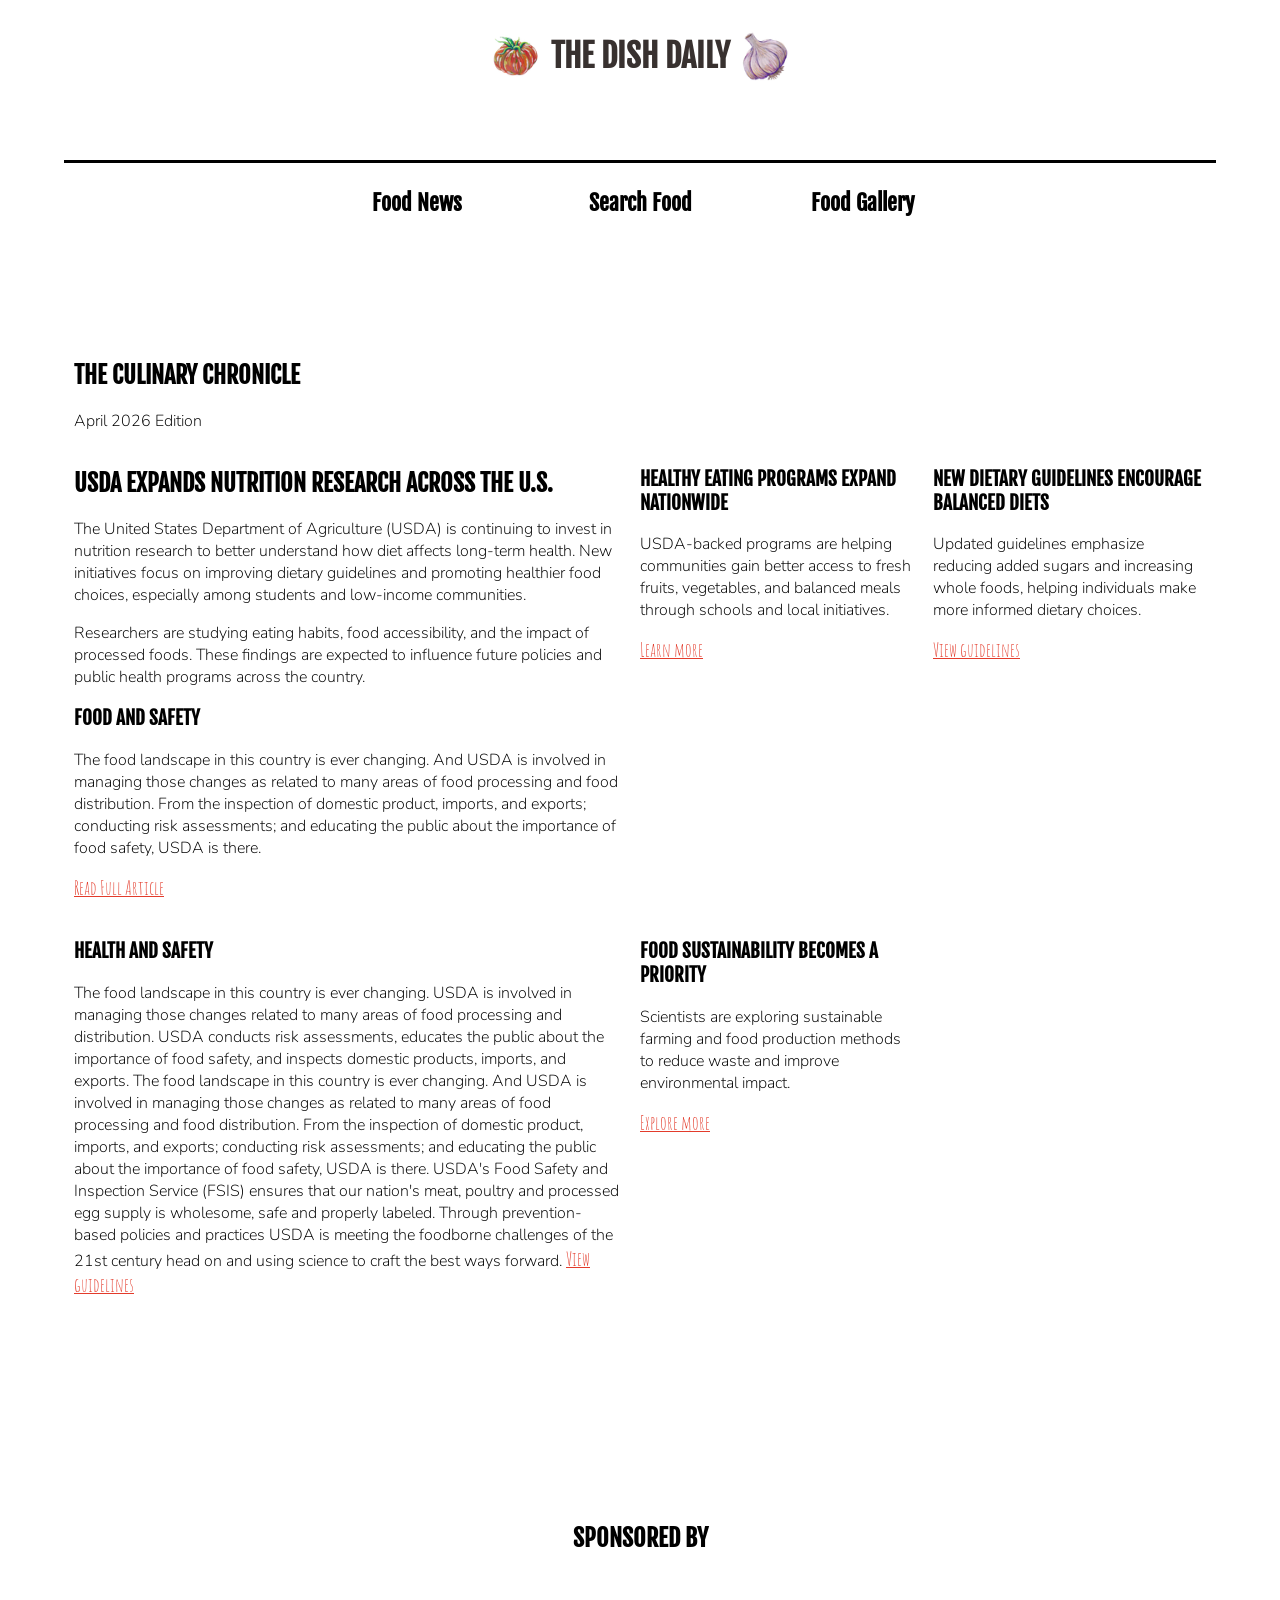
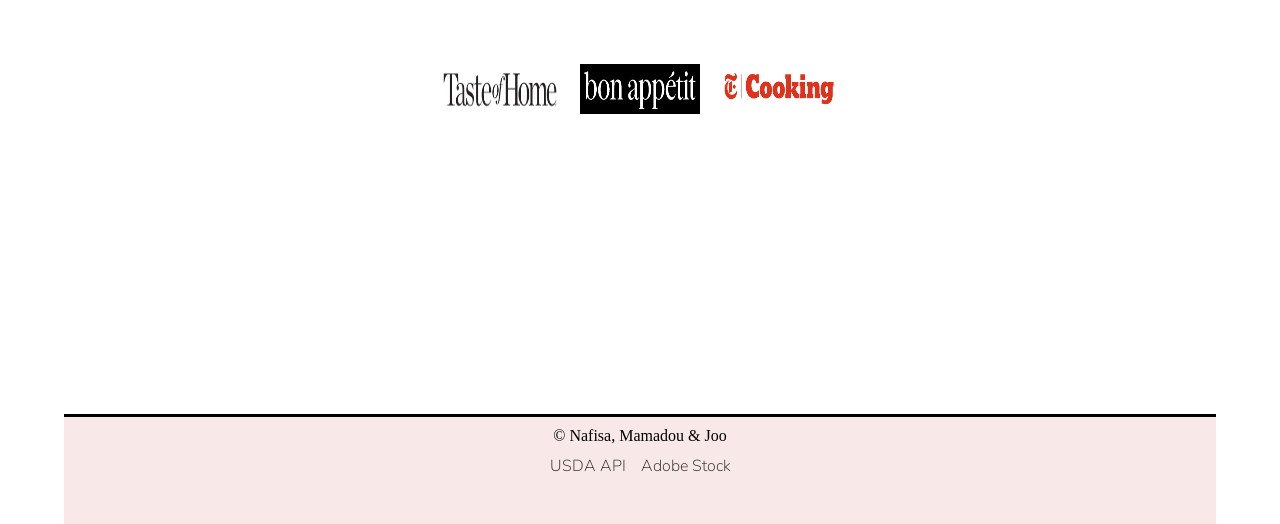
==== about.html @ 5ea5a696 "Update about.html" ====
<!DOCTYPE html>
<html lang="en">

<head>
    <meta charset="UTF-8">
    <meta name="viewport" content="width=device-width, initial-scale=1.0">
    <title>Data Visualization Project</title>
    <link rel="preconnect" href="https://fonts.googleapis.com">
    <link rel="preconnect" href="https://fonts.gstatic.com" crossorigin>
    <link
        href="https://fonts.googleapis.com/css2?family=Amatic+SC:wght@400;700&family=Fjalla+One&family=Just+Another+Hand&family=Love+Light&family=Nanum+Brush+Script&family=Nanum+Pen+Script&family=Nunito:ital,wght@0,200..1000;1,200..1000&family=Zen+Loop:ital@0;1&display=swap"
        rel="stylesheet">
    <link rel="stylesheet" href="style.css">

    <!-- Add any external javascript libraries here with a <script> tag -->

</head>

<body>

    <div class="wrapper">
        <header>
            <h1 class="logo"><img src="images/logo.png">The Dish Daily<img src="images/logo2.png"></h1>
        </header>
        <nav>
            <ul>
                <li><a href="about.html">Food News</a></li>
                <li><a href="food.html">Search Food</a></li>
                <li><a href="dessert.html">Food Gallery</a></li>
            </ul>
        </nav>

        <!--Nafisa's code for script.js, please look at it first -->
        <!-- 
        <div class="search-section">
            <div class="search-box">
                <input type="text" id="searchInput" placeholder="Search food...">
                <button onclick="searchFood()">Search</button>
            </div>
        </div> -->

        <!-- <div id="results"></div> -->

        <!-- Adding new code here about the news from USDA-->

        <section class="news-section">

            <h1>The Culinary Chronicle</h1>
            <p class="date">April 2026 Edition</p>

            <div class="news-container">

                <!-- Main Article -->
                <div class="main-news">
                    <h2>USDA Expands Nutrition Research Across the U.S.</h2>
                    <p>
                        The United States Department of Agriculture (USDA) is continuing to invest in
                        nutrition research to better understand how diet affects long-term health.
                        New initiatives focus on improving dietary guidelines and promoting healthier
                        food choices, especially among students and low-income communities.
                    </p>

                    <p>
                        Researchers are studying eating habits, food accessibility, and the impact of
                        processed foods. These findings are expected to influence future policies and
                        public health programs across the country.
                    </p>

                    <h3> Food and Safety</h3>

                    <p>The food landscape in this country is ever changing. And USDA is involved in managing those
                        changes as related to many areas of food processing and food distribution. From the inspection
                        of domestic product, imports, and exports; conducting risk assessments; and educating the public
                        about the importance of food safety, USDA is there.</p>
                    <a href="https://www.usda.gov/about-food/food-safety" class="link_design" target="_blank">

                        <a href="https://www.usda.gov/about-food/nutrition-research-and-programs/research-and-science"
                            class="link_design" target="_blank">
                            Read Full Article
                        </a>
                </div>

                <!-- Side Articles -->
                <div class="side-news">
                    <h3>Healthy Eating Programs Expand Nationwide</h3>
                    <p>
                        USDA-backed programs are helping communities gain better access to fresh fruits,
                        vegetables, and balanced meals through schools and local initiatives.
                    </p>
                    <a href="https://www.usda.gov/topics/food-and-nutrition" class="link_design" target="_blank">Learn
                        more</a>
                </div>

                <div class="side-news">
                    <h3>New Dietary Guidelines Encourage Balanced Diets</h3>
                    <p>
                        Updated guidelines emphasize reducing added sugars and increasing whole foods,
                        helping individuals make more informed dietary choices.
                    </p>
                    <a href="https://www.dietaryguidelines.gov/" class="link_design" target="_blank">View guidelines</a>
                </div>

                    <div class="side-news">
                <h3> Health and Safety </h3>
                <p>
                    The food landscape in this country is ever changing. USDA is involved in managing those changes
                    related to many areas of food processing and distribution. USDA conducts risk assessments, educates
                    the public about the importance of food safety, and inspects domestic products, imports, and
                    exports.
                    The food landscape in this country is ever changing. And USDA is involved in managing those changes
                    as related to many areas of food processing and food distribution. From the inspection of domestic
                    product, imports, and exports; conducting risk assessments; and educating the public about the
                    importance of food safety, USDA is there.

                    USDA's Food Safety and Inspection Service (FSIS) ensures that our nation's meat, poultry and
                    processed egg supply is wholesome, safe and properly labeled. Through prevention-based policies and
                    practices USDA is meeting the foodborne challenges of the 21st century head on and using science to
                    craft the best ways forward.
                    <a href="https://www.usda.gov/about-food/nutrition-research-and-programs/nutrition-programs" class="link_design" target="_blank">View guidelines</a>
            </div>


                <div class="side-news">
                    <h3>Food Sustainability Becomes a Priority</h3>
                    <p>
                        Scientists are exploring sustainable farming and food production methods to
                        reduce waste and improve environmental impact.
                    </p>
                    <a href="https://www.usda.gov/topics/farming" class="link_design" target="_blank">Explore more</a>
                </div>
            </div>
        </section>


        <div id="results"></div>

        <h2 class="sponsor-list">Sponsored by</h2>
        <div class="sponsor">
            <img src="images/sponsor1.png">
            <img src="images/sponsor2.png">
            <img src="images/sponsor3.png">
        </div>

        <div class="adanimation">
            <img src="images/ad1.png" alt="ad1">
            <img src="images/ad2.png" alt="ad2">
            <img src="images/ad3.png" alt="ad3">
        </div>

        <footer>
            &copy; Nafisa, Mamadou & Joo
            <ul>
                <li><a href="https://fdc.nal.usda.gov/api-guide" class="footerp" target="_blank">USDA API</a></li>
                <li><a href="https://stock.adobe.com/" class="footerp" target="_blank">Adobe Stock</a></li>
            </ul>
        </footer>
    </div>

    <script src="script.js"></script>
</body>

</html>
---- style.css ----
/* border-box fix */
html {
  box-sizing: border-box;
  height: 100%;
}

*,
*:before,
*:after {
  box-sizing: inherit;
}

body {
  /* remove margin and padding on body */
  padding: 0;
  margin: 0;
  height: 100%;
  background-color: #ffffff;
}

h1,
h2,
h3 {
  text-transform: uppercase;
}

.wrapper {
  background: #ffffff;
  width: 90%;
  margin: 0 auto;
  display: grid;
  grid-template-columns: repeat(4, 1fr);
  grid-auto-rows: minmax(150px, auto);
  gap: 10px;
  max-width: 1200px;
}

.wrapper>* {
  padding: 10px;
}

header {
  background: #ffffff;
  grid-column: 1 / -1;
  text-align: center;
  color: #38312F;
  font-family: "Fjalla One", sans-serif;
  font-weight: 800;
  font-style: normal;

}

h1,
h2,
h3 {
  font-family: "Fjalla One", sans-serif;
  font-weight: 800;
  font-style: normal;
}

p,
.date,
.footerp {
  font-family: "Nunito", sans-serif;
  font-optical-sizing: auto;
  font-weight: 250;
  font-style: normal;
}

.logo img {
  position: relative;
  width: 50px;
  animation: wiggle 1s ease-in-out;
  height: auto;

}

/* Added code here to fix the logo*/
.logo {
  display: flex;
  justify-content: center;
  align-items: center;
  gap: 10px;
  flex-wrap: wrap;
  /* prevents overflow */
}

@keyframes wiggle {
  0% {
    transform: rotate(0deg);
  }

  25% {
    transform: rotate(30deg);
  }

  50% {
    transform: rotate(-30deg);
  }

  75% {
    transform: rotate(15deg);
  }

  100% {
    transform: rotate(0deg);
  }
}

nav {
  background: #ffffff;
  grid-column: 1 / -1;
  grid-row: 2 / 3;
  text-align: center;
  border-top: solid #000000;
  font-family: "Fjalla One", sans-serif;
  font-weight: 800;
  font-style: normal;
}

nav ul {
  margin: 0px;
  padding: 0px;
  text-align: center;
}

nav li {
  display: inline-block;
  background-color: #ffffff;
  border-radius: 10%;
  width: 200px;
  height: 50px;
  padding: 12px 20px;
  text-align: center;
  margin: 4px 10px;
}

nav a {
  text-decoration: none;
  color: #000000;
  font-size: 22px;
}

nav a:hover {
  color: #e93c11;
}

.link_design {
  font-family: "Amatic SC", sans-serif;
  font-weight: 400;
  font-style: normal;
  color: rgb(227, 59, 43);
  font-size: larger;
}

/* search page */

.search-page .wrapper {
  gap: 8px;
}

.search-page p {
  margin: 5px 0;
}

.search-page h2,
.search-page h3 {
  font-size: x-large;
}

.search-page .search-area {
  gap: 6px;
}


.search-section {
  grid-column: 1 / 3;
  display: flex;
  align-items: center;
  margin-bottom: 5px;
}

.search-box {
  display: flex;
  width: 100%;
  max-width: 500px;
  border: 2px solid #000;
  border-radius: 30px;
  overflow: hidden;
  background: #fff;
}

.search-box input {
  flex: 1;
  padding: 12px 18px;
  border: none;
  outline: none;
  font-size: 16px;
  font-family: "Zen Loop", sans-serif;
}

.search-box button {
  background: #000;
  color: #fff;
  border: none;
  padding: 0 20px;
  cursor: pointer;
  font-size: 18px;
  transition: 0.3s ease;
}

.search-box button:hover {
  background: #e93c11;
}

#results {
  grid-column: 1 / -1;
  padding: 0;
  margin: 0;
}

.adanimation {
  position: relative;
  width: 600px;
  height: 135px;
  grid-column: 1 / -1;
  justify-self: center;
  margin-top: 0;
}

.adanimation img {
  position: absolute;
  display: flex;
  top: 0;
  left: 0;
  width: 100%;
  height: 100%;
  object-fit: cover;
  opacity: 0;
  animation: switch 6s infinite ease-in-out;
}

@keyframes switch {
  0% {
    opacity: 1;
  }

  27% {
    opacity: 1;
  }

  33% {
    opacity: 0;
  }

  94% {
    opacity: 0;
  }

  100% {
    opacity: 1;
  }
}

.adanimation img:nth-child(1) {
  animation-delay: 0s;
}

.adanimation img:nth-child(2) {
  animation-delay: 2s;
}

.adanimation img:nth-child(3) {
  animation-delay: 4s;
}

/* news section*/

.news-section {
  grid-column: 1 / -1;
  width: 100%;
  margin-top: 10px;
}

.news-container {
  display: grid;
  grid-template-columns: 2fr 1fr 1fr;
  gap: 20px;
}

.main-news {
  grid-column: span 1;
}

.side-news {
  grid-column: span 1;
}

.sponsor {
  display: flex;
  justify-content: center;
  gap: 20px;
  grid-column: 1 / -1;
  margin-top: 0;
  margin-bottom: 0;
}

.sponsor img {
  width: 120px;
  height: 50px;
}

.sponsor-list {
  grid-column: 1 / -1;
  text-align: center;
  margin-bottom: 0;
}

/* footer */

footer {
  grid-column: 1 / -1;
  background-color: #f9e8e8;
  text-align: center;
  padding: 20px;
  margin-top: 40px;
  border-top: solid #000000;
}

footer ul {
  list-style-type: none;
  padding: 0;
  margin: 10px 0 0;
  display: flex;
  justify-content: center;
  gap: 15px;
}

footer a {
  text-decoration: none;
  color: #333;
}

footer a:hover {
  text-decoration: underline;
}
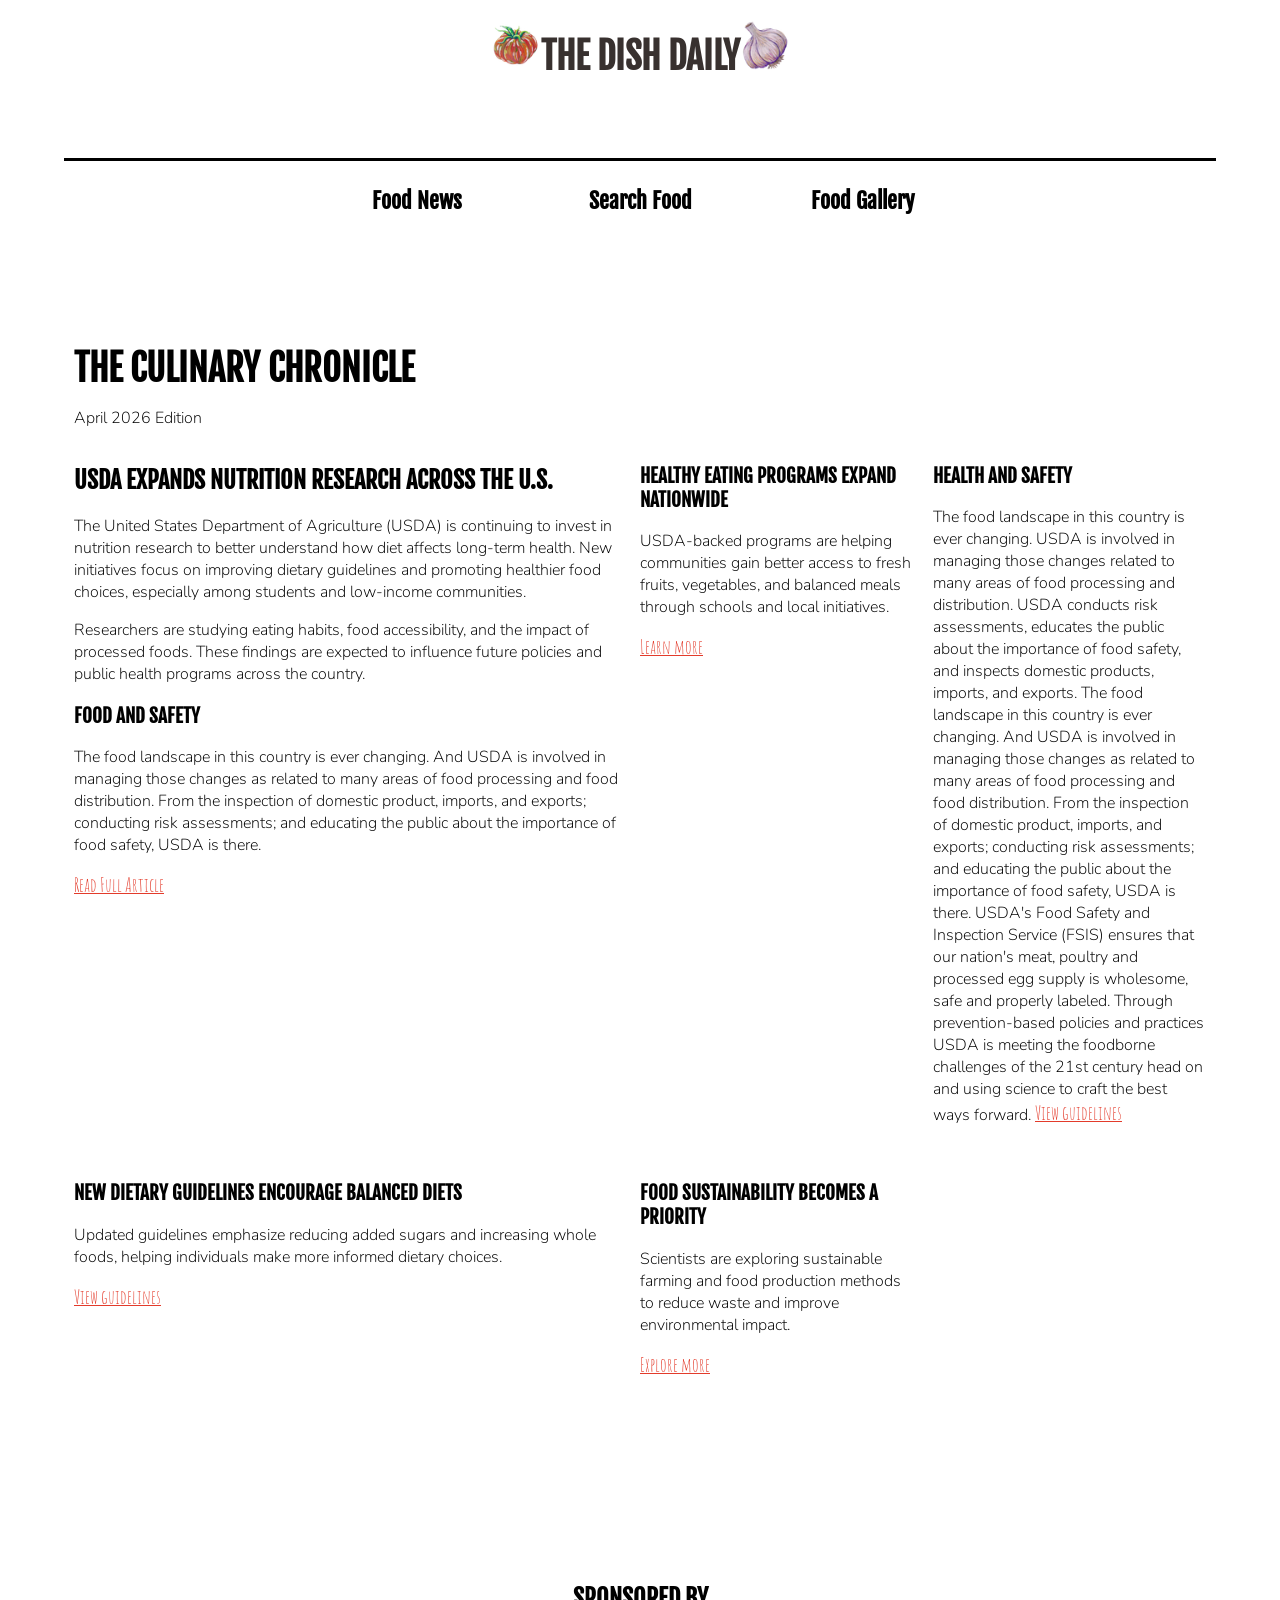
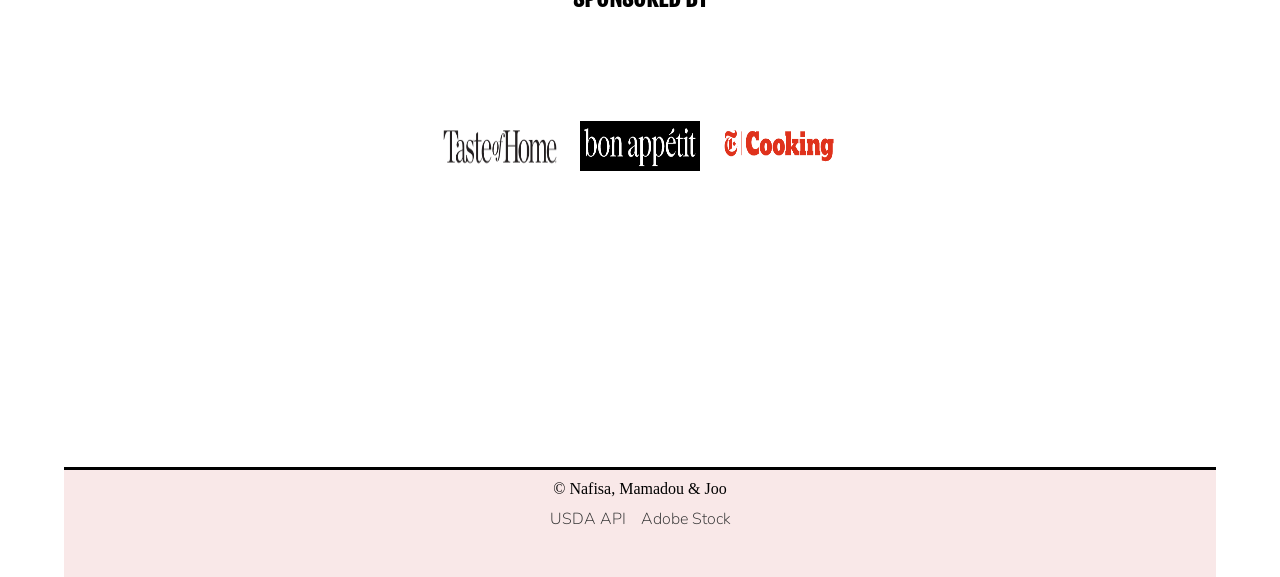
==== commit 972d479f: "Update about.html" ====
--- a/about.html
+++ b/about.html
@@ -92,6 +92,31 @@
                 </div>
 
                 <div class="side-news">
+                    <h3> Health and Safety </h3>
+                    <p>
+                        The food landscape in this country is ever changing. USDA is involved in managing those changes
+                        related to many areas of food processing and distribution. USDA conducts risk assessments,
+                        educates
+                        the public about the importance of food safety, and inspects domestic products, imports, and
+                        exports.
+                        The food landscape in this country is ever changing. And USDA is involved in managing those
+                        changes
+                        as related to many areas of food processing and food distribution. From the inspection of
+                        domestic
+                        product, imports, and exports; conducting risk assessments; and educating the public about the
+                        importance of food safety, USDA is there.
+
+                        USDA's Food Safety and Inspection Service (FSIS) ensures that our nation's meat, poultry and
+                        processed egg supply is wholesome, safe and properly labeled. Through prevention-based policies
+                        and
+                        practices USDA is meeting the foodborne challenges of the 21st century head on and using science
+                        to
+                        craft the best ways forward.
+                        <a href="https://www.usda.gov/about-food/nutrition-research-and-programs/nutrition-programs"
+                            class="link_design" target="_blank">View guidelines</a>
+                </div>
+
+                <div class="side-news">
                     <h3>New Dietary Guidelines Encourage Balanced Diets</h3>
                     <p>
                         Updated guidelines emphasize reducing added sugars and increasing whole foods,
@@ -99,26 +124,6 @@
                     </p>
                     <a href="https://www.dietaryguidelines.gov/" class="link_design" target="_blank">View guidelines</a>
                 </div>
-
-                    <div class="side-news">
-                <h3> Health and Safety </h3>
-                <p>
-                    The food landscape in this country is ever changing. USDA is involved in managing those changes
-                    related to many areas of food processing and distribution. USDA conducts risk assessments, educates
-                    the public about the importance of food safety, and inspects domestic products, imports, and
-                    exports.
-                    The food landscape in this country is ever changing. And USDA is involved in managing those changes
-                    as related to many areas of food processing and food distribution. From the inspection of domestic
-                    product, imports, and exports; conducting risk assessments; and educating the public about the
-                    importance of food safety, USDA is there.
-
-                    USDA's Food Safety and Inspection Service (FSIS) ensures that our nation's meat, poultry and
-                    processed egg supply is wholesome, safe and properly labeled. Through prevention-based policies and
-                    practices USDA is meeting the foodborne challenges of the 21st century head on and using science to
-                    craft the best ways forward.
-                    <a href="https://www.usda.gov/about-food/nutrition-research-and-programs/nutrition-programs" class="link_design" target="_blank">View guidelines</a>
-            </div>
-
 
                 <div class="side-news">
                     <h3>Food Sustainability Becomes a Priority</h3>
--- a/style.css
+++ b/style.css
@@ -31,7 +31,7 @@
   display: grid;
   grid-template-columns: repeat(4, 1fr);
   grid-auto-rows: minmax(150px, auto);
-  gap: 10px;
+  gap: 8px;
   max-width: 1200px;
 }
 
@@ -48,6 +48,23 @@
   font-weight: 800;
   font-style: normal;
 
+}
+
+.logo img {
+  position: relative;
+  width: 50px;
+  animation: wiggle 1s ease-in-out;
+  height: auto;
+
+  /* Added code here to fix the logo*/
+  .logo {
+    display: flex;
+    justify-content: center;
+    align-items: center;
+    gap: 10px;
+    flex-wrap: wrap;
+    /* prevents overflow */
+  }
 }
 
 h1,
@@ -56,6 +73,11 @@
   font-family: "Fjalla One", sans-serif;
   font-weight: 800;
   font-style: normal;
+}
+
+h1 {
+  margin: 10px 0 0;
+  font-size: 36px;
 }
 
 p,
@@ -67,22 +89,23 @@
   font-style: normal;
 }
 
-.logo img {
-  position: relative;
-  width: 50px;
-  animation: wiggle 1s ease-in-out;
-  height: auto;
-
-}
-
-/* Added code here to fix the logo*/
-.logo {
-  display: flex;
-  justify-content: center;
-  align-items: center;
-  gap: 10px;
-  flex-wrap: wrap;
-  /* prevents overflow */
+
+.search-page h1 {
+  text-align: center;
+    grid-column: 1 / -1;
+}
+
+.search-page p {
+  margin: 5px 0;
+}
+
+.search-page h2,
+.search-page h3 {
+  font-size: x-large;
+}
+
+#total {
+  color: rgb(227, 59, 43);
 }
 
 @keyframes wiggle {
@@ -159,25 +182,15 @@
   gap: 8px;
 }
 
-.search-page p {
-  margin: 5px 0;
-}
-
-.search-page h2,
-.search-page h3 {
-  font-size: x-large;
-}
-
 .search-page .search-area {
   gap: 6px;
 }
 
-
 .search-section {
   grid-column: 1 / 3;
   display: flex;
   align-items: center;
-  margin-bottom: 5px;
+  margin: 0;
 }
 
 .search-box {
@@ -188,6 +201,9 @@
   border-radius: 30px;
   overflow: hidden;
   background: #fff;
+  justify-content: center;
+  margin: 50px;
+  grid-column: 1 / -1;
 }
 
 .search-box input {
@@ -213,11 +229,12 @@
   background: #e93c11;
 }
 
+/* 
 #results {
   grid-column: 1 / -1;
   padding: 0;
   margin: 0;
-}
+} */
 
 .adanimation {
   position: relative;
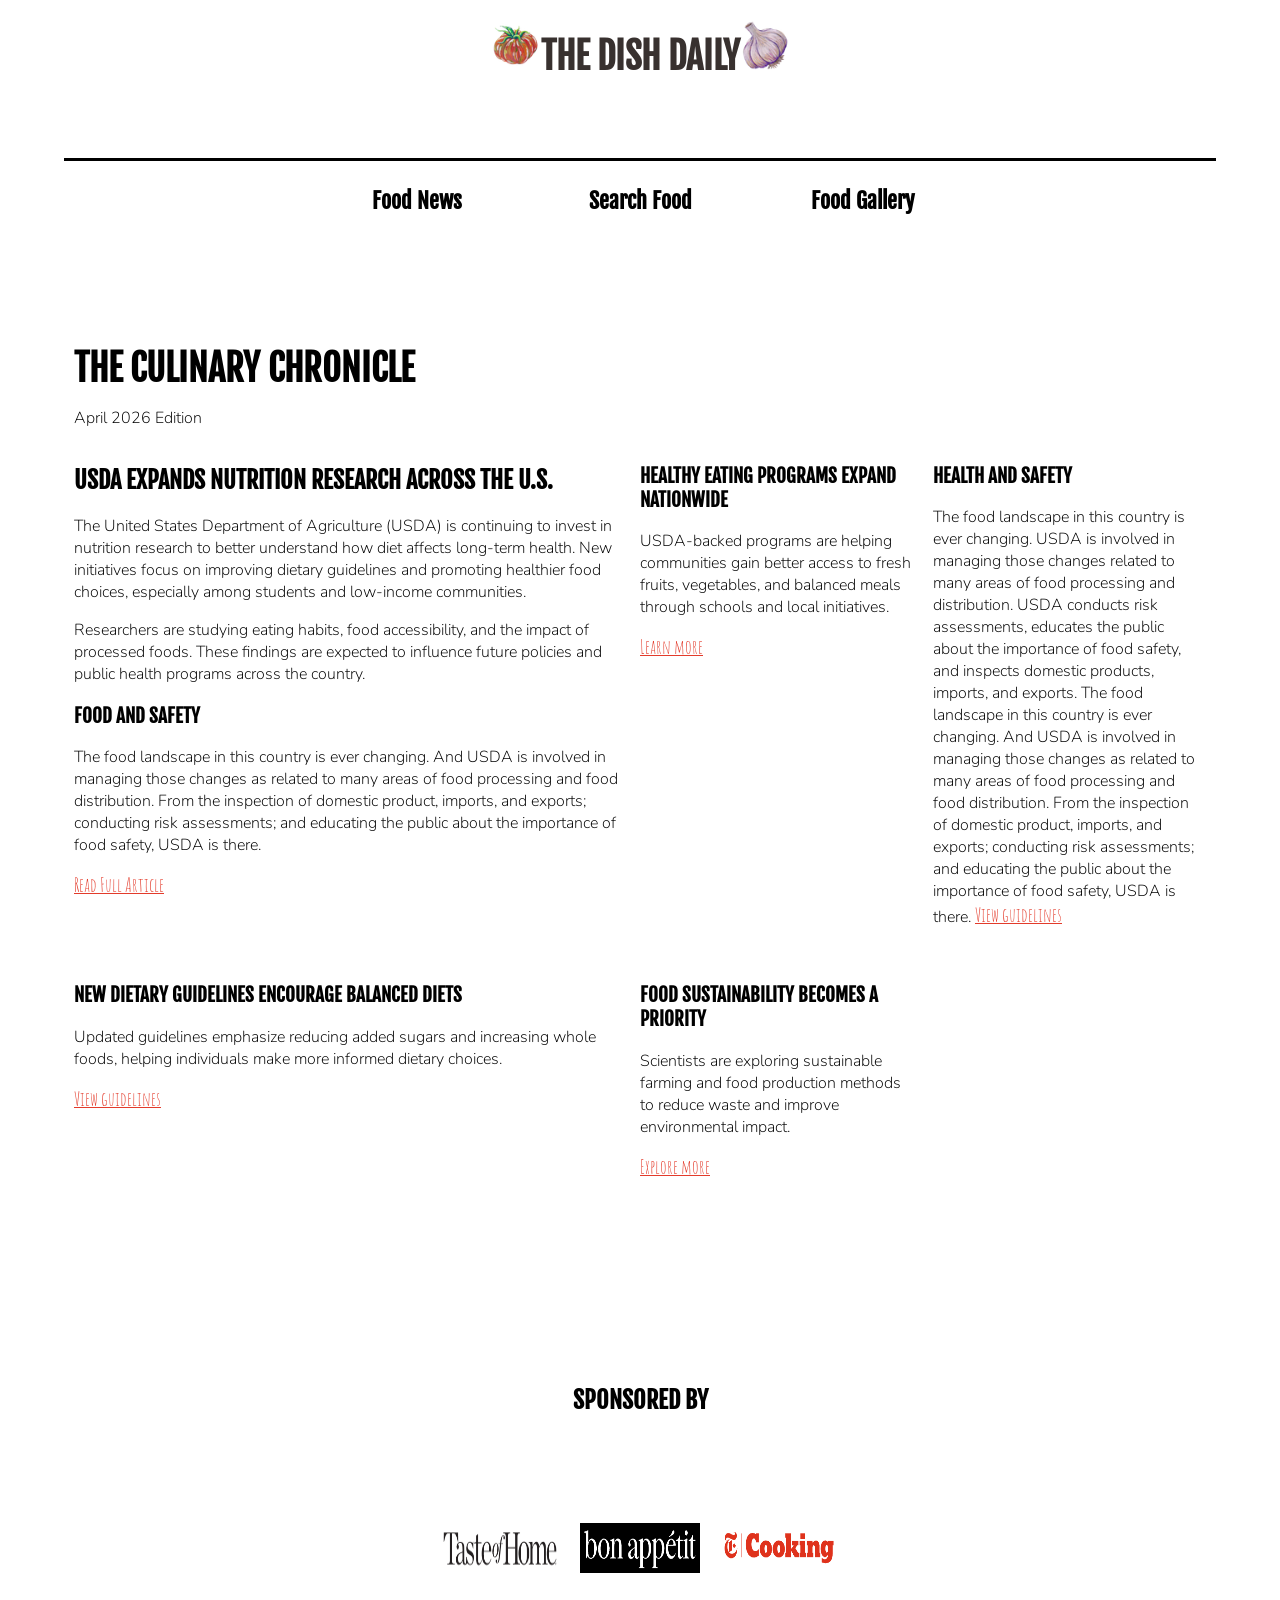
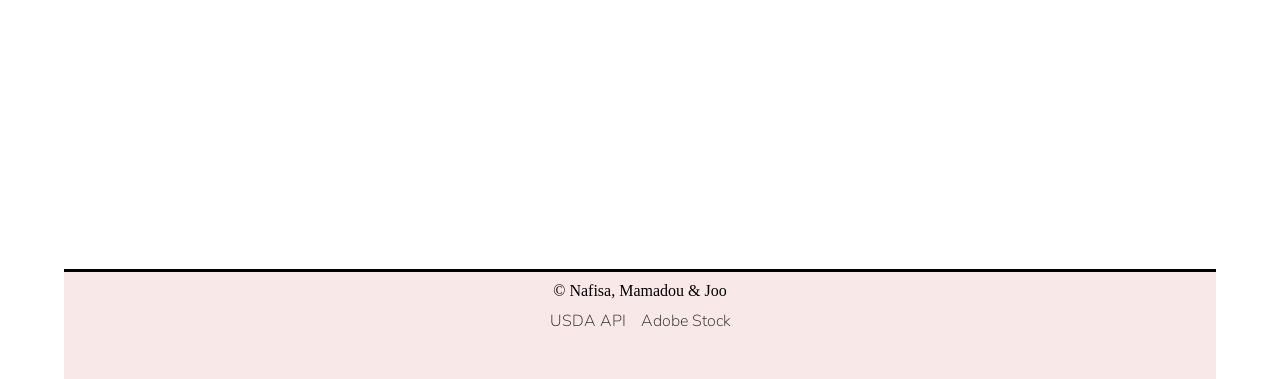
==== commit 14b69e7f: "Update about.html" ====
--- a/about.html
+++ b/about.html
@@ -105,13 +105,6 @@
                         domestic
                         product, imports, and exports; conducting risk assessments; and educating the public about the
                         importance of food safety, USDA is there.
-
-                        USDA's Food Safety and Inspection Service (FSIS) ensures that our nation's meat, poultry and
-                        processed egg supply is wholesome, safe and properly labeled. Through prevention-based policies
-                        and
-                        practices USDA is meeting the foodborne challenges of the 21st century head on and using science
-                        to
-                        craft the best ways forward.
                         <a href="https://www.usda.gov/about-food/nutrition-research-and-programs/nutrition-programs"
                             class="link_design" target="_blank">View guidelines</a>
                 </div>
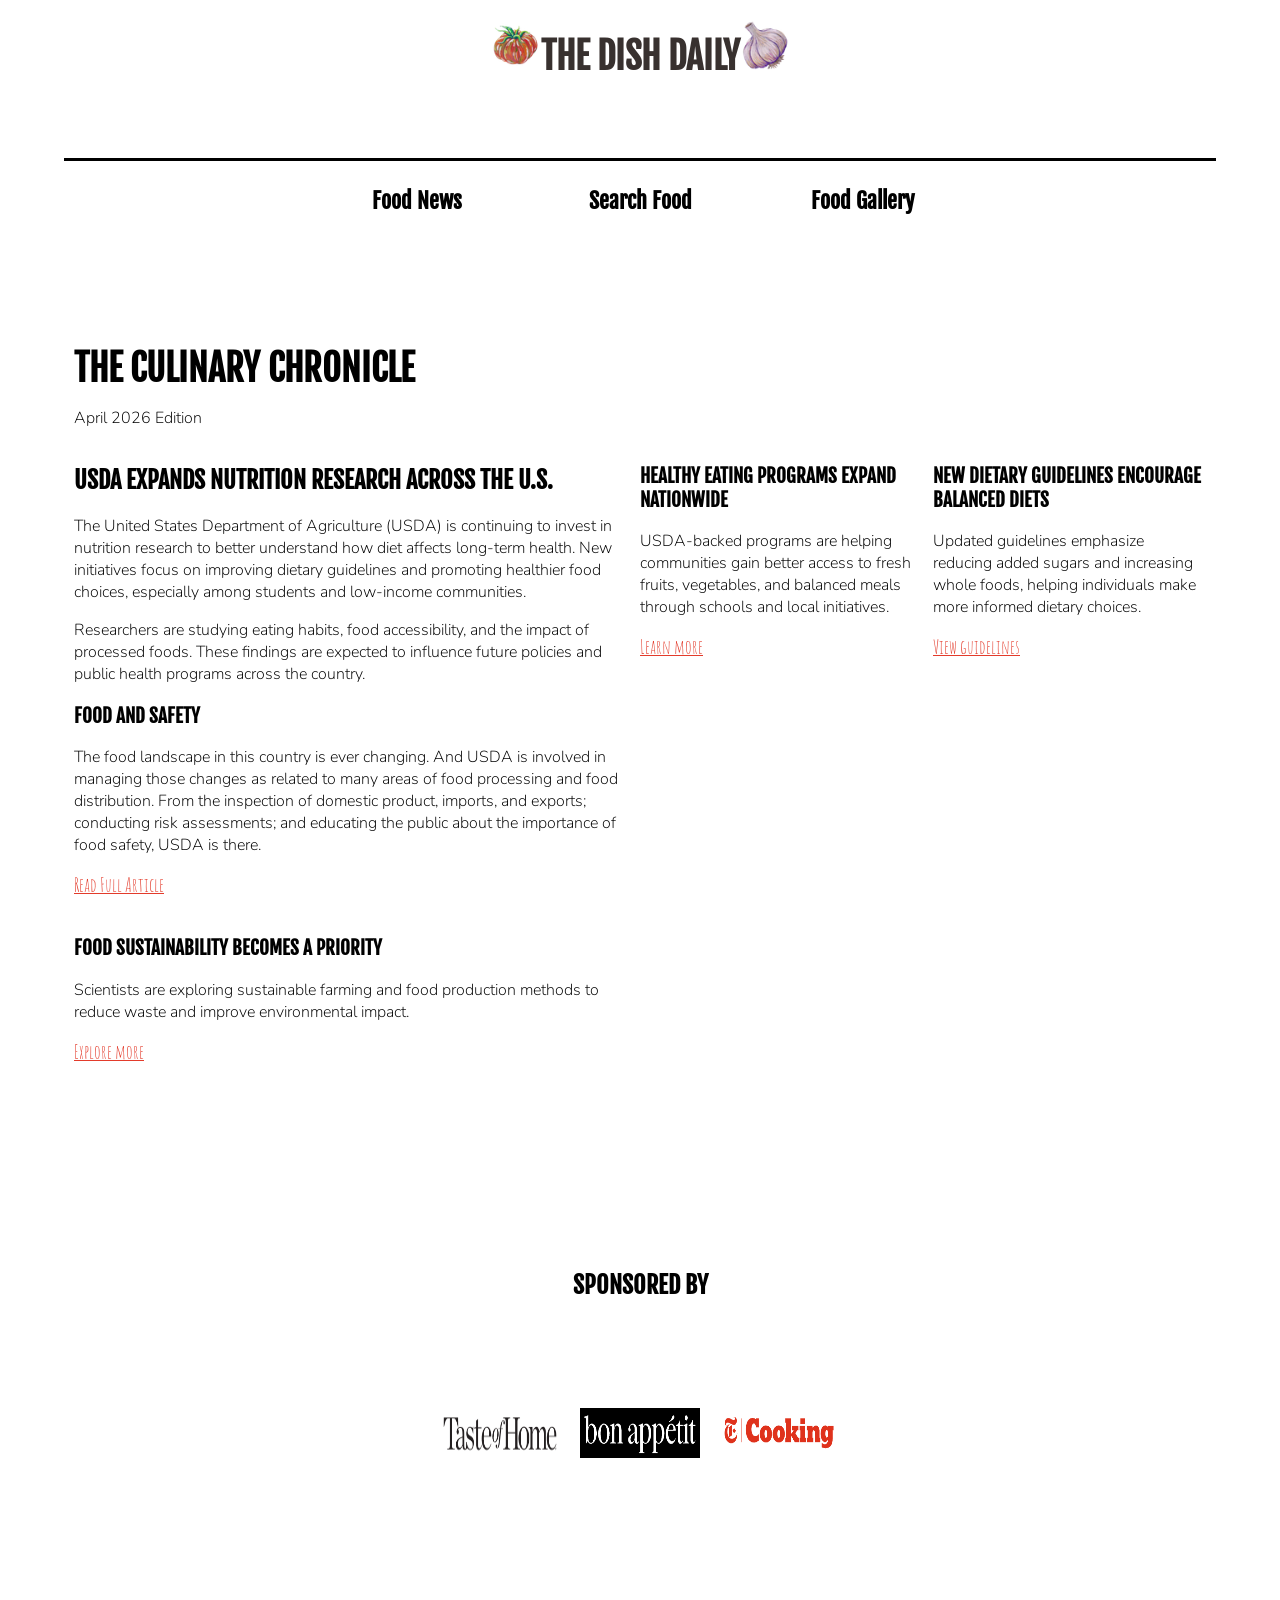
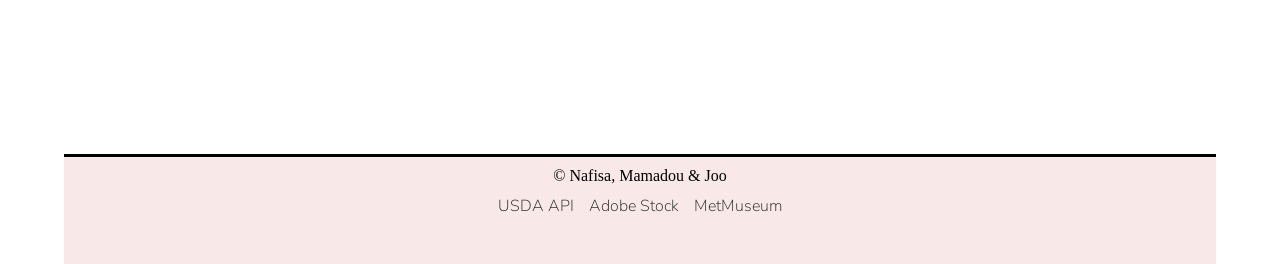
==== commit 00d2ed7e: "credit" ====
--- a/about.html
+++ b/about.html
@@ -92,24 +92,6 @@
                 </div>
 
                 <div class="side-news">
-                    <h3> Health and Safety </h3>
-                    <p>
-                        The food landscape in this country is ever changing. USDA is involved in managing those changes
-                        related to many areas of food processing and distribution. USDA conducts risk assessments,
-                        educates
-                        the public about the importance of food safety, and inspects domestic products, imports, and
-                        exports.
-                        The food landscape in this country is ever changing. And USDA is involved in managing those
-                        changes
-                        as related to many areas of food processing and food distribution. From the inspection of
-                        domestic
-                        product, imports, and exports; conducting risk assessments; and educating the public about the
-                        importance of food safety, USDA is there.
-                        <a href="https://www.usda.gov/about-food/nutrition-research-and-programs/nutrition-programs"
-                            class="link_design" target="_blank">View guidelines</a>
-                </div>
-
-                <div class="side-news">
                     <h3>New Dietary Guidelines Encourage Balanced Diets</h3>
                     <p>
                         Updated guidelines emphasize reducing added sugars and increasing whole foods,
@@ -126,7 +108,9 @@
                     </p>
                     <a href="https://www.usda.gov/topics/farming" class="link_design" target="_blank">Explore more</a>
                 </div>
+
             </div>
+
         </section>
 
 
@@ -150,6 +134,7 @@
             <ul>
                 <li><a href="https://fdc.nal.usda.gov/api-guide" class="footerp" target="_blank">USDA API</a></li>
                 <li><a href="https://stock.adobe.com/" class="footerp" target="_blank">Adobe Stock</a></li>
+                <li><a href="https://www.metmuseum.org/" class="footerp" target="_blank">MetMuseum</a></li>
             </ul>
         </footer>
     </div>
--- a/style.css
+++ b/style.css
@@ -92,7 +92,7 @@
 
 .search-page h1 {
   text-align: center;
-    grid-column: 1 / -1;
+  grid-column: 1 / -1;
 }
 
 .search-page p {
@@ -333,6 +333,145 @@
   margin-bottom: 0;
 }
 
+/* food Gallery */
+
+.frame {
+  background-color: #fff;
+  box-shadow: inset 0 0 2px hsla(0, 0%, 0%, .2),
+    0 3px 1px hsla(0, 0%, 100%, .75),
+    0 -1px 1px 2px hsla(0, 0%, 0%, .1);
+  height: 18.75em;
+  left: 50%;
+  margin: -9.875em -13em;
+  padding: .5em;
+  position: absolute;
+  top: 70%;
+  width: 25em;
+  cursor: pointer;
+}
+
+/* Frame */
+
+.frame:before {
+  background-color: #22130c;
+  bottom: -2.5em;
+  box-shadow: inset 0 1px 1px 1px hsla(0, 0%, 100%, .2),
+    inset 0 -2px 1px hsla(0, 0%, 0%, .4),
+    0 5px 50px hsla(0, 0%, 0%, .25),
+    0 20px 20px -15px hsla(0, 0%, 0%, .2),
+    0 30px 20px -15px hsla(0, 0%, 0%, .15),
+    0 40px 20px -15px hsla(0, 0%, 0%, .1);
+  content: '';
+  left: -2.5em;
+  position: absolute;
+  right: -2.5em;
+  top: -2.5em;
+  z-index: -1;
+}
+
+/* Mat */
+
+.frame:after {
+  background-color: #fff5e5;
+  bottom: -1.5em;
+  box-shadow: 0 2px 1px hsla(0, 0%, 100%, .2),
+    0 -1px 1px 1px hsla(0, 0%, 0%, .4),
+    inset 0 2px 3px 1px hsla(0, 0%, 0%, .2),
+    inset 0 4px 3px 1px hsla(0, 0%, 0%, .2),
+    inset 0 6px 3px 1px hsla(0, 0%, 0%, .1);
+  content: '';
+  left: -1.5em;
+  position: absolute;
+  right: -1.5em;
+  top: -1.5em;
+  z-index: -1;
+}
+
+/* Slides */
+
+.frame li {
+  box-shadow: 0 -1px 0 2px hsla(0, 0%, 0%, .03);
+  list-style: none;
+  position: absolute;
+}
+
+/* Navigation dots */
+
+.frame-nav {
+  display: flex;
+  gap: .75em;
+  position: absolute;
+  top: 50%;
+  left: 50%;
+  margin-left: -13em;
+  margin-top: 7.5em;
+  padding-left: .5em;
+  z-index: 10;
+  opacity: 0;
+  visibility: hidden;
+  transition: .25s;
+}
+
+.frame:hover~.frame-nav {
+  opacity: 1;
+  visibility: visible;
+}
+
+.frame-nav:hover {
+  opacity: 1;
+  visibility: visible;
+}
+
+.frame-nav span {
+  background-color: #111;
+  background-image: linear-gradient(transparent, hsla(0, 0%, 0%, .25));
+  border: .2em solid transparent;
+  border-radius: 100%;
+  cursor: pointer;
+  display: block;
+  height: .5em;
+  width: .5em;
+  position: relative;
+  transition: .25s;
+}
+
+.frame-nav span:after {
+  border-radius: 100%;
+  bottom: -.2em;
+  box-shadow: inset 0 0 0 .2em #111,
+    inset 0 2px 2px #000,
+    0 1px 1px hsla(0, 0%, 100%, .25);
+  content: '';
+  left: -.2em;
+  position: absolute;
+  right: -.2em;
+  top: -.2em;
+}
+
+.frame-nav span.active {
+  background-color: #fff;
+}
+
+/* Images */
+
+.frame img {
+  object-fit: cover;
+  height: 18.75em;
+  opacity: 0;
+  transition: .25s;
+  width: 25em;
+  vertical-align: top;
+  visibility: hidden;
+  user-select: none;
+}
+
+.frame li.active img {
+  opacity: 1;
+  visibility: visible;
+  z-index: 10;
+}
+
+
 /* footer */
 
 footer {
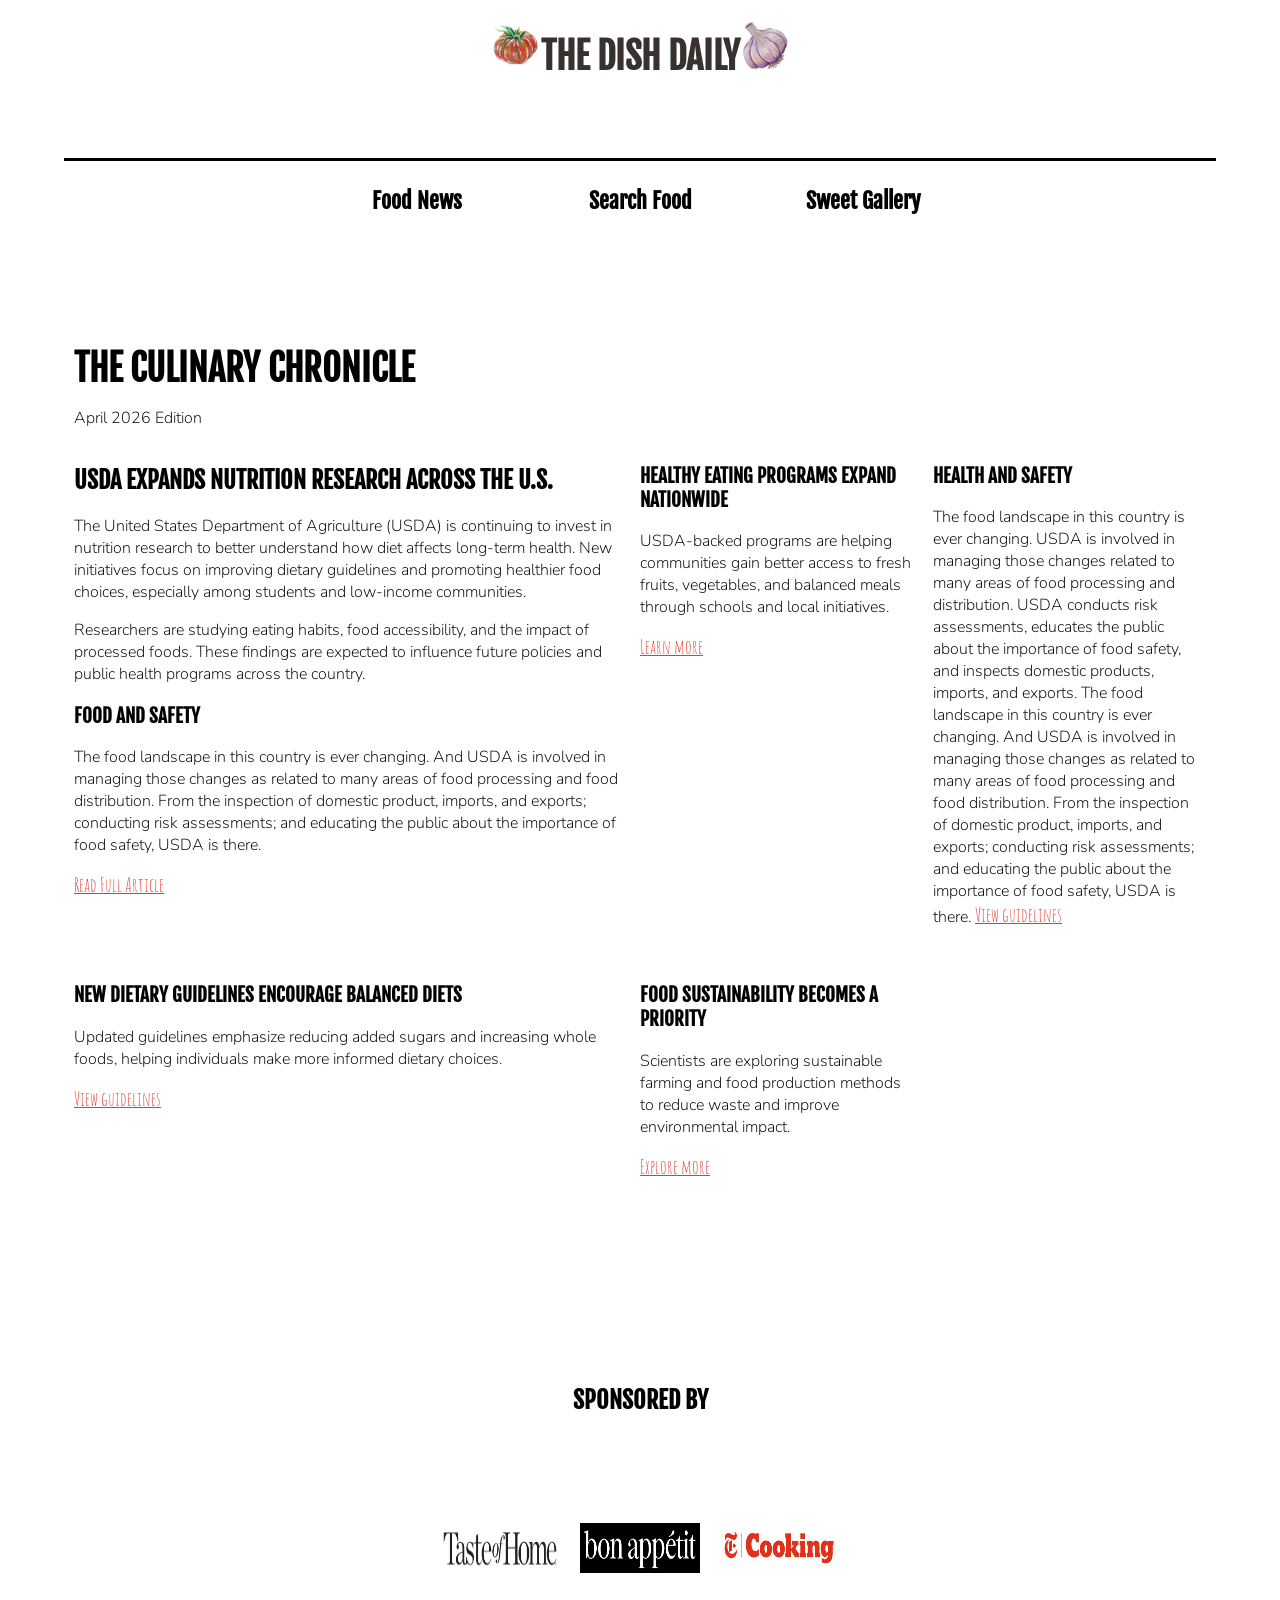
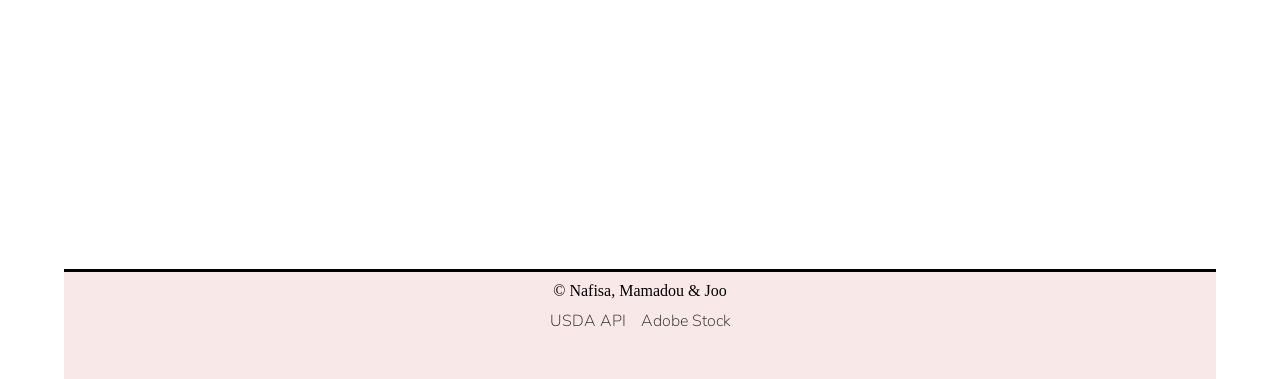
==== commit c9ddb2ce: "updates" ====
--- a/about.html
+++ b/about.html
@@ -26,7 +26,7 @@
             <ul>
                 <li><a href="about.html">Food News</a></li>
                 <li><a href="food.html">Search Food</a></li>
-                <li><a href="dessert.html">Food Gallery</a></li>
+                <li><a href="dessert.html"> Sweet Gallery</a></li>
             </ul>
         </nav>
 
@@ -92,6 +92,24 @@
                 </div>
 
                 <div class="side-news">
+                    <h3> Health and Safety </h3>
+                    <p>
+                        The food landscape in this country is ever changing. USDA is involved in managing those changes
+                        related to many areas of food processing and distribution. USDA conducts risk assessments,
+                        educates
+                        the public about the importance of food safety, and inspects domestic products, imports, and
+                        exports.
+                        The food landscape in this country is ever changing. And USDA is involved in managing those
+                        changes
+                        as related to many areas of food processing and food distribution. From the inspection of
+                        domestic
+                        product, imports, and exports; conducting risk assessments; and educating the public about the
+                        importance of food safety, USDA is there.
+                        <a href="https://www.usda.gov/about-food/food-safety/health-and-safety"
+                            class="link_design" target="_blank">View guidelines</a>
+                </div>
+
+                <div class="side-news">
                     <h3>New Dietary Guidelines Encourage Balanced Diets</h3>
                     <p>
                         Updated guidelines emphasize reducing added sugars and increasing whole foods,
@@ -108,9 +126,7 @@
                     </p>
                     <a href="https://www.usda.gov/topics/farming" class="link_design" target="_blank">Explore more</a>
                 </div>
-
             </div>
-
         </section>
 
 
@@ -134,7 +150,6 @@
             <ul>
                 <li><a href="https://fdc.nal.usda.gov/api-guide" class="footerp" target="_blank">USDA API</a></li>
                 <li><a href="https://stock.adobe.com/" class="footerp" target="_blank">Adobe Stock</a></li>
-                <li><a href="https://www.metmuseum.org/" class="footerp" target="_blank">MetMuseum</a></li>
             </ul>
         </footer>
     </div>
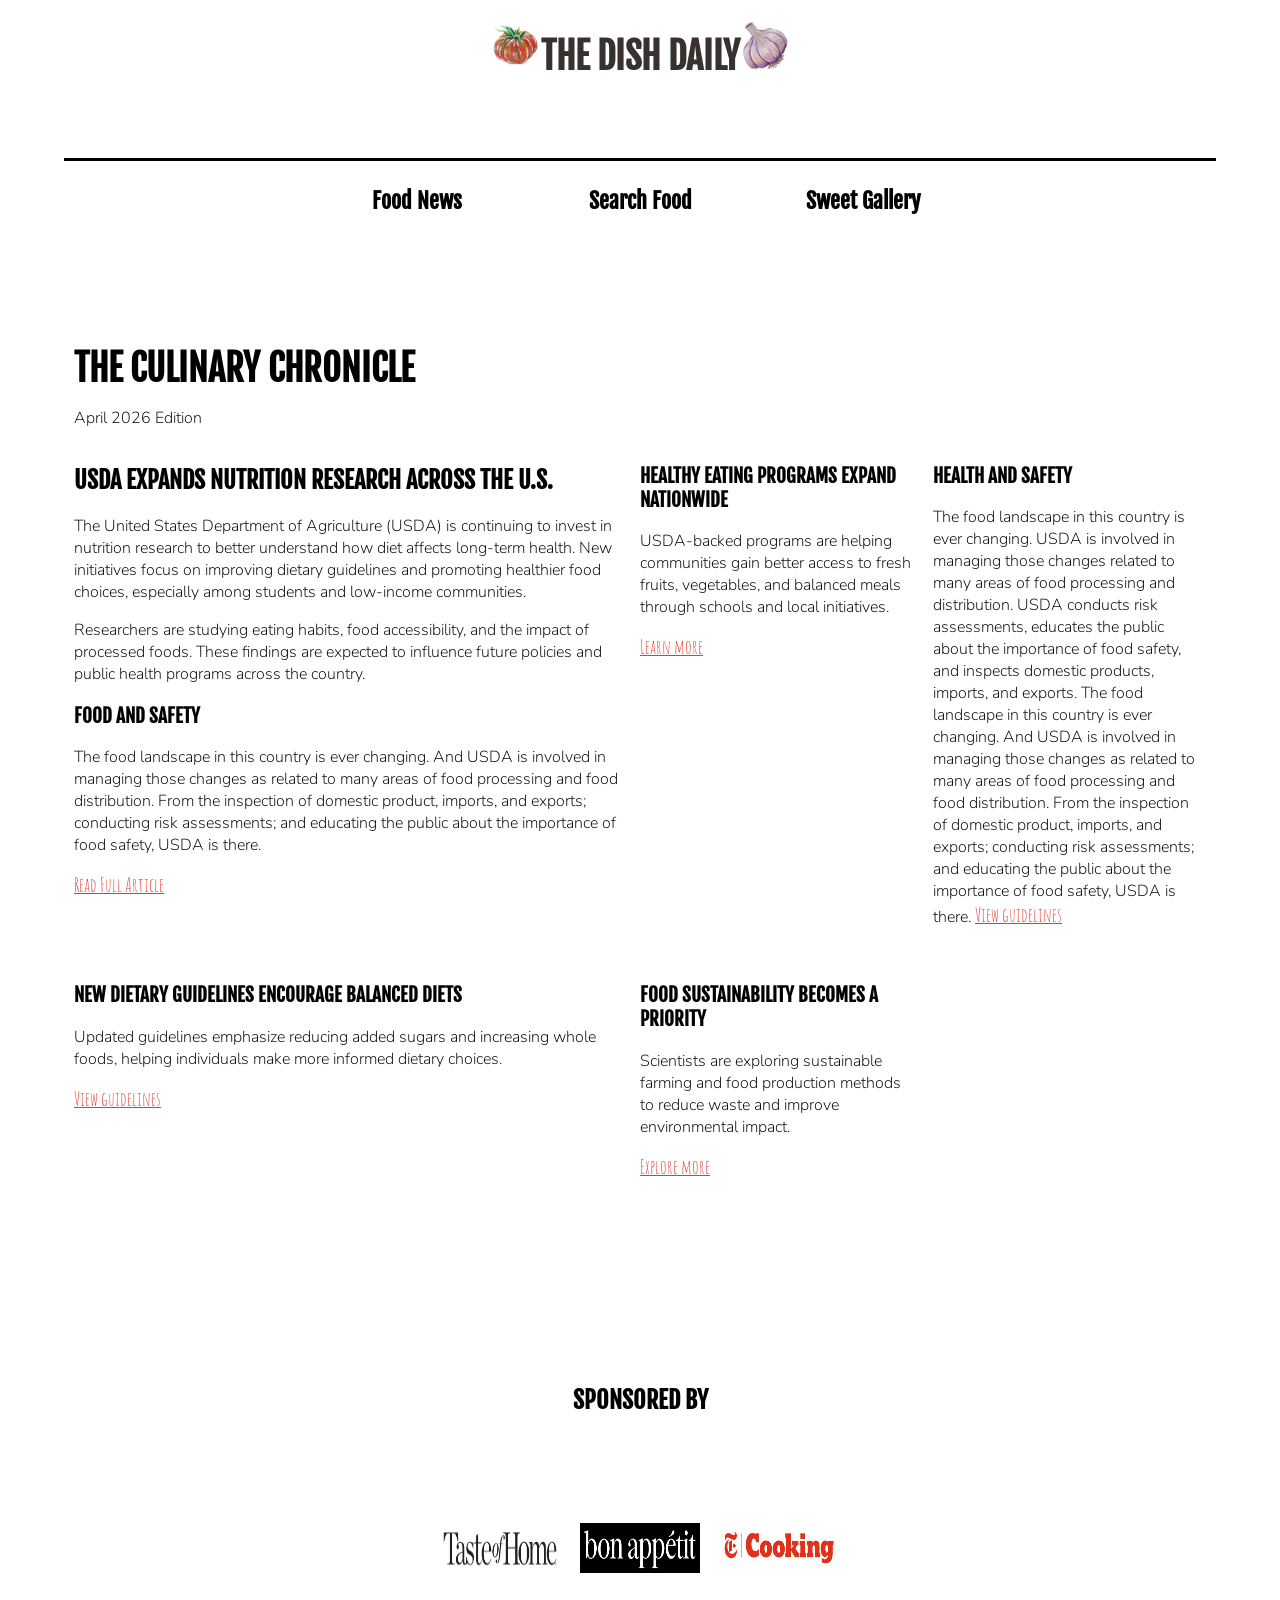
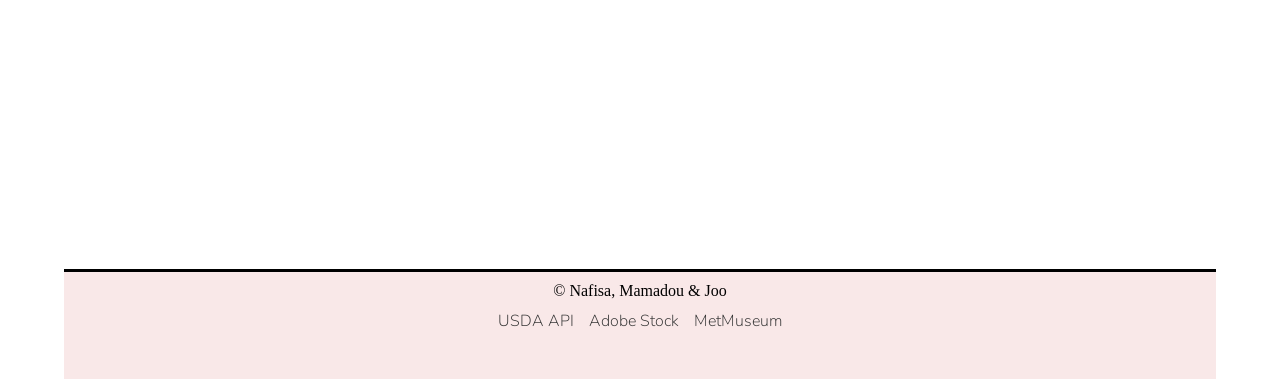
==== commit fb3e994d: "Merge branch 'main' of https://github.com/joohongj/foodrecipe" ====
--- a/about.html
+++ b/about.html
@@ -150,6 +150,7 @@
             <ul>
                 <li><a href="https://fdc.nal.usda.gov/api-guide" class="footerp" target="_blank">USDA API</a></li>
                 <li><a href="https://stock.adobe.com/" class="footerp" target="_blank">Adobe Stock</a></li>
+                <li><a href="https://www.metmuseum.org/" class="footerp" target="_blank">MetMuseum</a></li>
             </ul>
         </footer>
     </div>
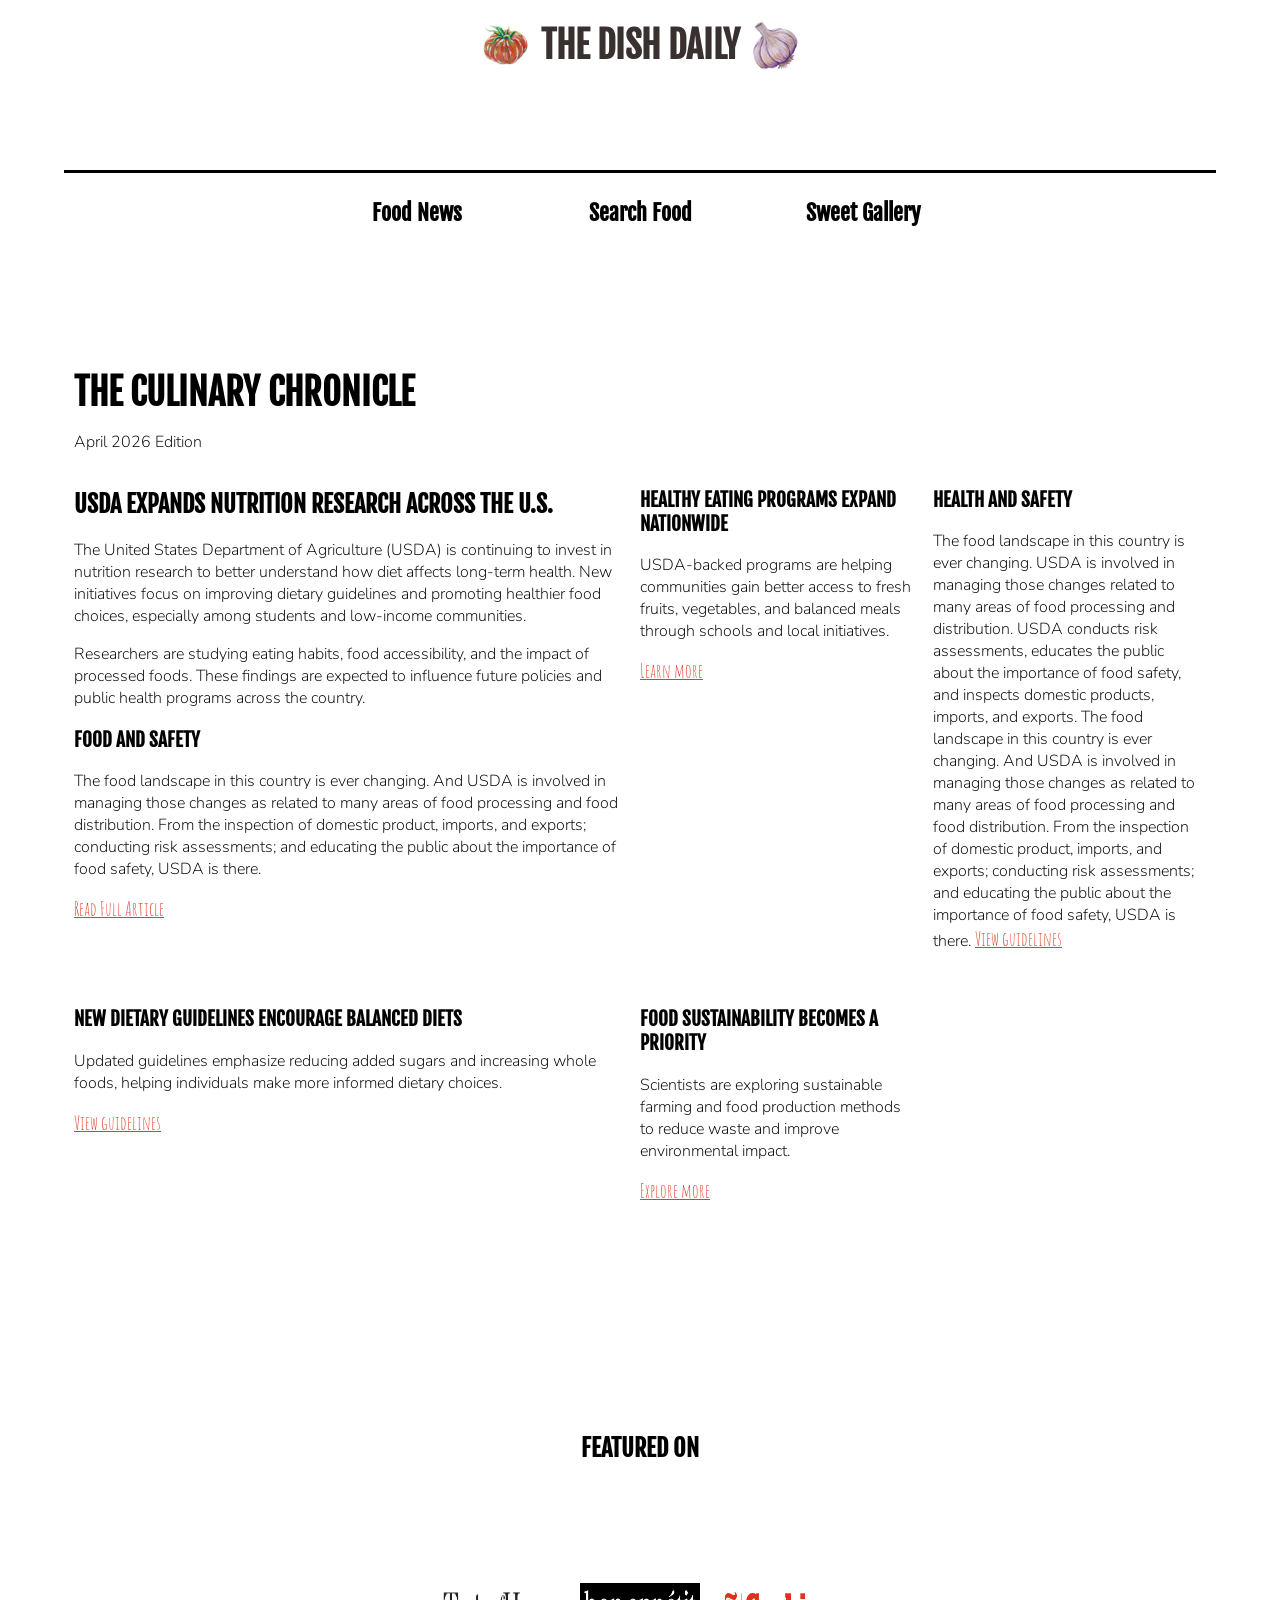
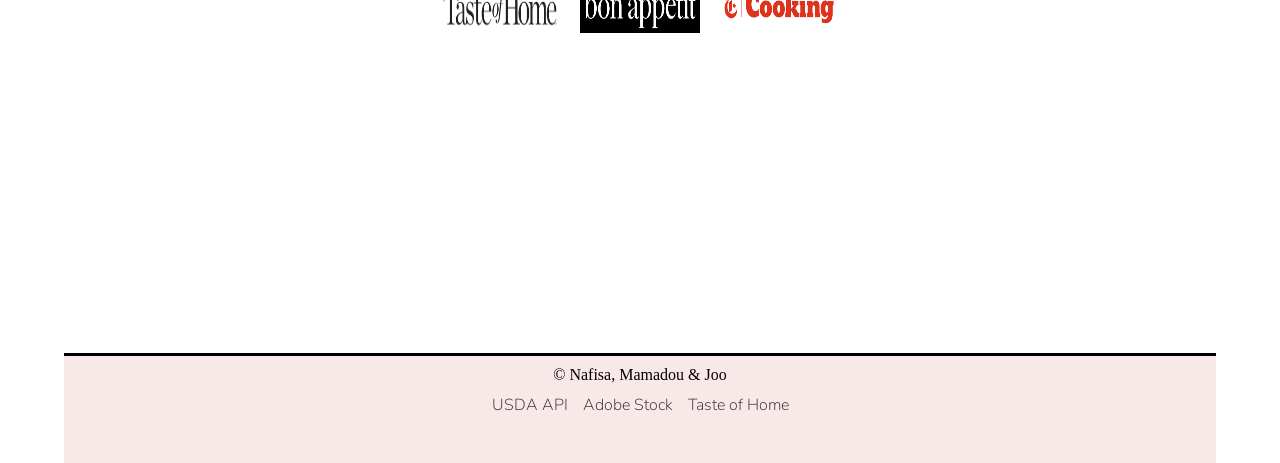
==== commit efde7a75: "last update layout, details" ====
--- a/about.html
+++ b/about.html
@@ -20,13 +20,13 @@
 
     <div class="wrapper">
         <header>
-            <h1 class="logo"><img src="images/logo.png">The Dish Daily<img src="images/logo2.png"></h1>
+            <h1 class="logo"><img src="images/logo.png"><span>The Dish Daily</span><img src="images/logo2.png"></h1>
         </header>
         <nav>
             <ul>
                 <li><a href="about.html">Food News</a></li>
                 <li><a href="food.html">Search Food</a></li>
-                <li><a href="dessert.html"> Sweet Gallery</a></li>
+                <li><a href="dessert.html">Sweet Gallery</a></li>
             </ul>
         </nav>
 
@@ -105,8 +105,8 @@
                         domestic
                         product, imports, and exports; conducting risk assessments; and educating the public about the
                         importance of food safety, USDA is there.
-                        <a href="https://www.usda.gov/about-food/food-safety/health-and-safety"
-                            class="link_design" target="_blank">View guidelines</a>
+                        <a href="https://www.usda.gov/about-food/food-safety/health-and-safety" class="link_design"
+                            target="_blank">View guidelines</a>
                 </div>
 
                 <div class="side-news">
@@ -132,7 +132,7 @@
 
         <div id="results"></div>
 
-        <h2 class="sponsor-list">Sponsored by</h2>
+        <h2 class="sponsor-list">Featured On</h2>
         <div class="sponsor">
             <img src="images/sponsor1.png">
             <img src="images/sponsor2.png">
@@ -150,7 +150,7 @@
             <ul>
                 <li><a href="https://fdc.nal.usda.gov/api-guide" class="footerp" target="_blank">USDA API</a></li>
                 <li><a href="https://stock.adobe.com/" class="footerp" target="_blank">Adobe Stock</a></li>
-                <li><a href="https://www.metmuseum.org/" class="footerp" target="_blank">MetMuseum</a></li>
+                <li><a href="https://www.tasteofhome.com/" class="footerp" target="_blank">Taste of Home</a></li>
             </ul>
         </footer>
     </div>
--- a/style.css
+++ b/style.css
@@ -29,14 +29,25 @@
   width: 90%;
   margin: 0 auto;
   display: grid;
-  grid-template-columns: repeat(4, 1fr);
+  grid-template-columns: 1fr;
   grid-auto-rows: minmax(150px, auto);
-  gap: 8px;
+  gap: 20px;
   max-width: 1200px;
 }
 
 .wrapper>* {
   padding: 10px;
+}
+
+header,
+nav,
+h2,
+.search-section,
+.quick-buttons,
+.dessert-images,
+.adanimation,
+footer {
+  width: 100%;
 }
 
 header {
@@ -55,17 +66,18 @@
   width: 50px;
   animation: wiggle 1s ease-in-out;
   height: auto;
-
-  /* Added code here to fix the logo*/
-  .logo {
-    display: flex;
-    justify-content: center;
-    align-items: center;
-    gap: 10px;
-    flex-wrap: wrap;
-    /* prevents overflow */
-  }
-}
+}
+
+/* Added code here to fix the logo*/
+.logo {
+  display: flex;
+  justify-content: center;
+  align-items: center;
+  gap: 10px;
+  flex-wrap: wrap;
+  /* prevents overflow */
+}
+
 
 h1,
 h2,
@@ -187,10 +199,9 @@
 }
 
 .search-section {
-  grid-column: 1 / 3;
+  /* grid-column: 1 / 3; */
   display: flex;
   align-items: center;
-  margin: 0;
 }
 
 .search-box {
@@ -202,7 +213,7 @@
   overflow: hidden;
   background: #fff;
   justify-content: center;
-  margin: 50px;
+  margin: 20px auto;
   grid-column: 1 / -1;
 }
 
@@ -229,6 +240,29 @@
   background: #e93c11;
 }
 
+/* quick button styling */
+.quick-buttons {
+  display: flex;
+  justify-content: center;
+  gap: 30px;
+  flex-wrap: wrap;
+}
+
+.quick-buttons button {
+  padding: 10px 16px;
+  border: none;
+  background: black;
+  color: white;
+  border-radius: 10px;
+  cursor: pointer;
+  height: 50px;
+  width: 150px;
+}
+
+.quick-buttons button:hover {
+  background: #e93c11;
+}
+
 /* 
 #results {
   grid-column: 1 / -1;
@@ -334,7 +368,7 @@
 }
 
 /* food Gallery */
-
+/* 
 .frame {
   background-color: #fff;
   box-shadow: inset 0 0 2px hsla(0, 0%, 0%, .2),
@@ -351,7 +385,7 @@
 }
 
 /* Frame */
-
+/* 
 .frame:before {
   background-color: #22130c;
   bottom: -2.5em;
@@ -367,10 +401,10 @@
   right: -2.5em;
   top: -2.5em;
   z-index: -1;
-}
+} */
 
 /* Mat */
-
+/* 
 .frame:after {
   background-color: #fff5e5;
   bottom: -1.5em;
@@ -385,19 +419,19 @@
   right: -1.5em;
   top: -1.5em;
   z-index: -1;
-}
+} */
 
 /* Slides */
 
-.frame li {
+/* .frame li {
   box-shadow: 0 -1px 0 2px hsla(0, 0%, 0%, .03);
   list-style: none;
   position: absolute;
-}
+} */
 
 /* Navigation dots */
 
-.frame-nav {
+/* .frame-nav {
   display: flex;
   gap: .75em;
   position: absolute;
@@ -454,7 +488,7 @@
 
 /* Images */
 
-.frame img {
+/* .frame img {
   object-fit: cover;
   height: 18.75em;
   opacity: 0;
@@ -469,8 +503,7 @@
   opacity: 1;
   visibility: visible;
   z-index: 10;
-}
-
+} */
 
 /* footer */
 
@@ -499,4 +532,25 @@
 
 footer a:hover {
   text-decoration: underline;
+}
+
+
+/* dessert page */
+
+.dessert-images {
+  display: grid;
+  grid-template-columns: repeat(auto-fit, minmax(150px, 1fr));
+  gap: 20px;
+  justify-content: center;
+  gap: 20px;
+  margin: 20px;
+}
+
+.dessert-images img {
+  width: 100%;
+  border-radius: 10px;
+}
+
+.dessert-images img:hover {
+  transform: scale(1.05);
 }
